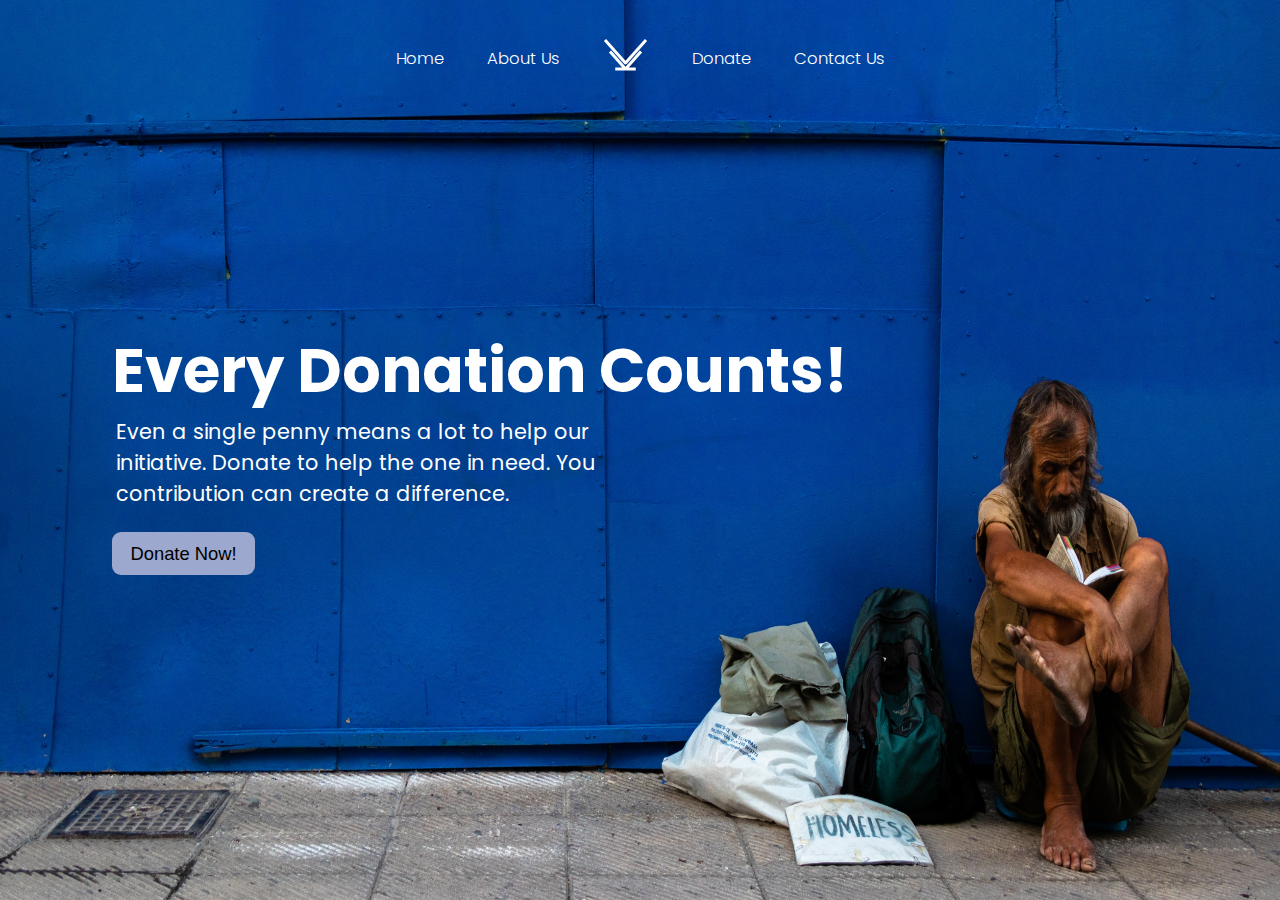
==== index.html @ f3e6befc "Add hero image" ====
<!DOCTYPE html>
<html lang="en">
  <head>
    <meta charset="UTF-8" />
    <meta http-equiv="X-UA-Compatible" content="IE=edge" />
    <meta name="viewport" content="width=device-width, initial-scale=1.0" />
    <link rel="preconnect" href="https://fonts.googleapis.com" />
    <link rel="preconnect" href="https://fonts.gstatic.com" crossorigin />
    <link
      href="https://fonts.googleapis.com/css2?family=Poppins&display=swap"
      rel="stylesheet"
    />
    <link rel="stylesheet" href="style.css" />
    <title>Karting Kredit</title>
  </head>
  <body>
    <header>
      <nav>
        <ul>
          <li><a href="#">Home</a></li>
          <li><a href="#">About Us</a></li>

          <li>
            <svg
              width="45"
              height="32"
              viewBox="0 0 45 32"
              fill="none"
              xmlns="http://www.w3.org/2000/svg"
            >
              <path
                d="M2 1L12.25 12.4414L22.5 23.8828L32.75 12.4414L43 1M7.01111 12.4414L22.5 30L37.9889 12.4414M12.25 30H32.75"
                stroke="white"
                stroke-width="3"
                stroke-linejoin="round"
              />
            </svg>
          </li>

          <li><a href="#">Donate</a></li>
          <li><a href="#">Contact Us</a></li>
        </ul>
      </nav>
    </header>
    <section class="hero">
      <img src="./assets/hero.jpg" alt="Hero Image" />
      <div class="hero-box">
        <div class="content">
          <div class="title">Every Donation Counts!</div>
          <div class="description">
            Even a single penny means a lot to help our initiative. Donate to
            help the one in need. You contribution can create a difference.
          </div>
          <button class="btn">Donate Now!</button>
        </div>
      </div>
    </section>
  </body>
</html>
---- style.css ----
*,
*::before,
*::after {
  margin: 0;
  padding: 0;
  box-sizing: border-box;
}

body {
  background-color: #c0c7dc;
  font-family: "Poppins", sans-serif;
}

/* NavBar styling */

header {
  width: 100%;
  height: 13vh;
  display: flex;
  justify-content: center;
  align-items: center;
}

header nav {
  width: 45%;
}

header nav ul {
  list-style: none;
  display: flex;
  justify-content: space-evenly;
  align-items: center;
}

header nav ul li a {
  text-decoration: none;
  color: #fff;
  font-weight: 300;
  font-size: 1.03rem;
}

/* Hero styling */

.hero img {
  background-size: contain;
  position: absolute;
  height: 100vh;
  width: 100%;
  left: 0px;
  top: 0px;
  z-index: -999;
}

.hero .hero-box {
  margin-left: 7em;
  color: #fff;
  display: flex;
  align-items: center;
  height: 100vh;
  position: absolute;
  top: 0;
}

.hero .hero-box .content .title {
  font-style: normal;
  font-weight: bold;
  font-size: 3.8rem;
}

.hero .hero-box .content .description {
  font-weight: normal;
  font-size: 1.3rem;
  padding-left: 0.17em;
  width: 45%;
}

.hero .hero-box .content .btn {
  background: #9ca8cd;
  border-radius: 9px;
  font-style: normal;
  font-weight: normal;
  font-size: 1.15rem;
  padding: 0.55em 1em;
  border-style: none;
  margin-top: 1.25em;
  cursor: pointer;
}
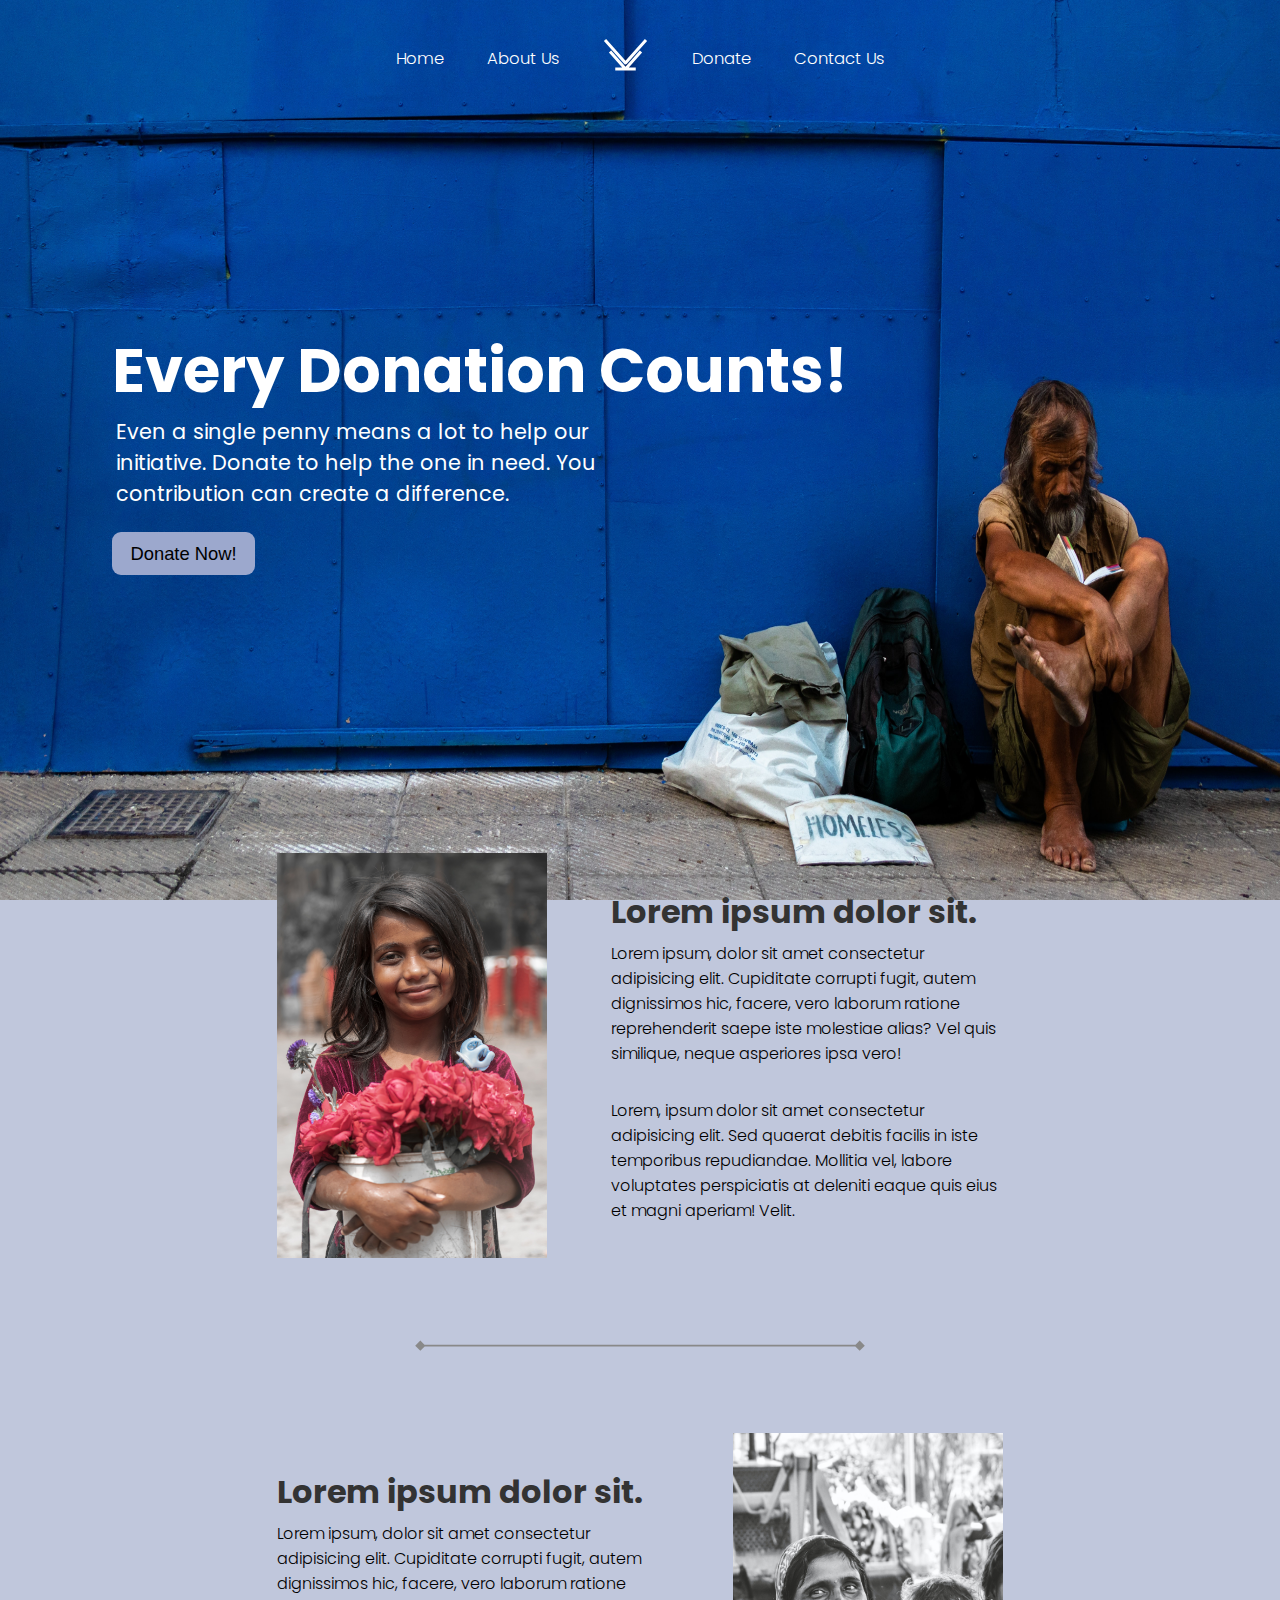
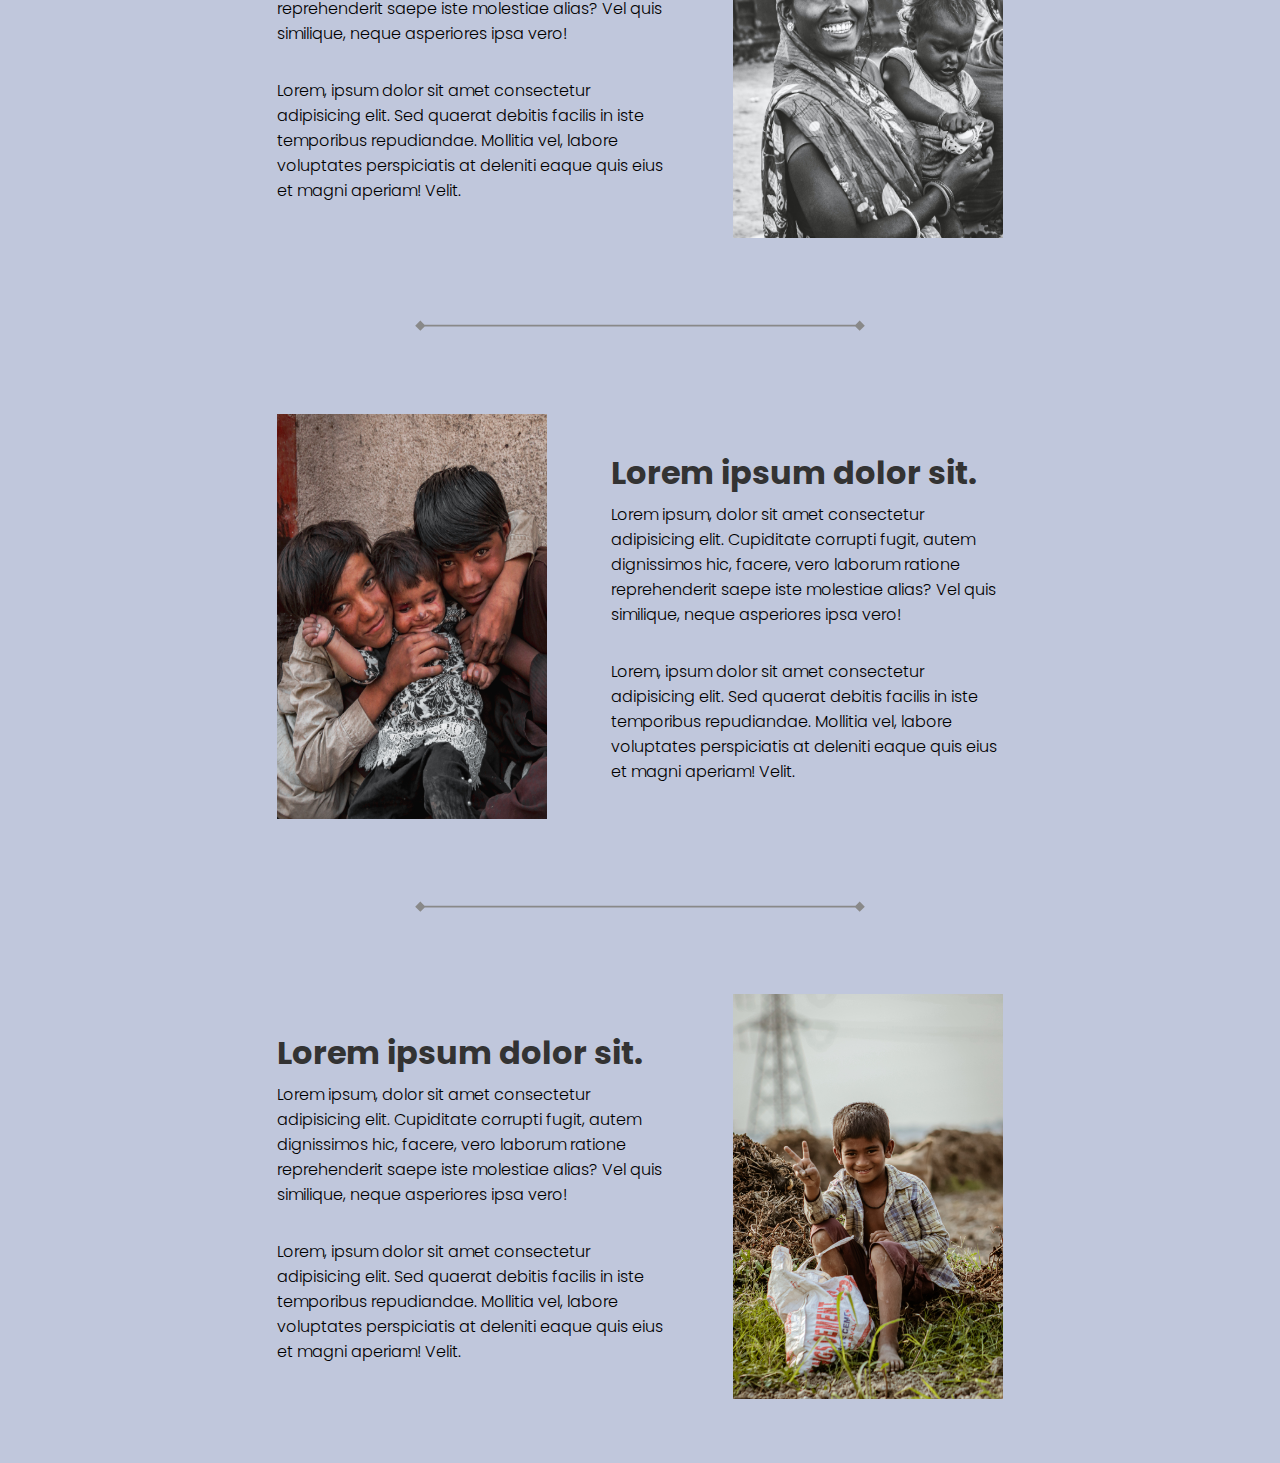
==== commit aea7b7fd: "Add main element && respective styling" ====
--- a/index.html
+++ b/index.html
@@ -55,5 +55,129 @@
         </div>
       </div>
     </section>
+    <section class="main-element">
+      <div class="section-one slide">
+        <div class="card">
+          <img src="./assets/img1.jpg" alt="Girl holding red basket" />
+          <div class="content">
+            <div class="title">Lorem ipsum dolor sit.</div>
+            <div class="description-one">
+              Lorem ipsum, dolor sit amet consectetur adipisicing elit.
+              Cupiditate corrupti fugit, autem dignissimos hic, facere, vero
+              laborum ratione reprehenderit saepe iste molestiae alias? Vel quis
+              similique, neque asperiores ipsa vero!
+            </div>
+            <div class="description-two">
+              Lorem, ipsum dolor sit amet consectetur adipisicing elit. Sed
+              quaerat debitis facilis in iste temporibus repudiandae. Mollitia
+              vel, labore voluptates perspiciatis at deleniti eaque quis eius et
+              magni aperiam! Velit.
+            </div>
+          </div>
+        </div>
+        <div class="divider">
+          <svg
+            width="760"
+            height="19"
+            viewBox="0 0 760 19"
+            fill="none"
+            xmlns="http://www.w3.org/2000/svg"
+          >
+            <path
+              d="M0.339746 9.5L9 18.1603L17.6603 9.5L9 0.839746L0.339746 9.5ZM759.66 9.5L751 0.839746L742.34 9.5L751 18.1603L759.66 9.5ZM9 11H751V8H9V11Z"
+              fill="#898989"
+            />
+          </svg>
+        </div>
+      </div>
+      <div class="section-two slide">
+        <div class="card">
+          <img src="./assets/img2.jpg" alt="Girl holding red basket" />
+          <div class="content">
+            <div class="title">Lorem ipsum dolor sit.</div>
+            <div class="description-one">
+              Lorem ipsum, dolor sit amet consectetur adipisicing elit.
+              Cupiditate corrupti fugit, autem dignissimos hic, facere, vero
+              laborum ratione reprehenderit saepe iste molestiae alias? Vel quis
+              similique, neque asperiores ipsa vero!
+            </div>
+            <div class="description-two">
+              Lorem, ipsum dolor sit amet consectetur adipisicing elit. Sed
+              quaerat debitis facilis in iste temporibus repudiandae. Mollitia
+              vel, labore voluptates perspiciatis at deleniti eaque quis eius et
+              magni aperiam! Velit.
+            </div>
+          </div>
+        </div>
+        <div class="divider">
+          <svg
+            width="760"
+            height="19"
+            viewBox="0 0 760 19"
+            fill="none"
+            xmlns="http://www.w3.org/2000/svg"
+          >
+            <path
+              d="M0.339746 9.5L9 18.1603L17.6603 9.5L9 0.839746L0.339746 9.5ZM759.66 9.5L751 0.839746L742.34 9.5L751 18.1603L759.66 9.5ZM9 11H751V8H9V11Z"
+              fill="#898989"
+            />
+          </svg>
+        </div>
+      </div>
+      <div class="section-three slide">
+        <div class="card">
+          <img src="./assets/img3.jpg" alt="Girl holding red basket" />
+          <div class="content">
+            <div class="title">Lorem ipsum dolor sit.</div>
+            <div class="description-one">
+              Lorem ipsum, dolor sit amet consectetur adipisicing elit.
+              Cupiditate corrupti fugit, autem dignissimos hic, facere, vero
+              laborum ratione reprehenderit saepe iste molestiae alias? Vel quis
+              similique, neque asperiores ipsa vero!
+            </div>
+            <div class="description-two">
+              Lorem, ipsum dolor sit amet consectetur adipisicing elit. Sed
+              quaerat debitis facilis in iste temporibus repudiandae. Mollitia
+              vel, labore voluptates perspiciatis at deleniti eaque quis eius et
+              magni aperiam! Velit.
+            </div>
+          </div>
+        </div>
+        <div class="divider">
+          <svg
+            width="760"
+            height="19"
+            viewBox="0 0 760 19"
+            fill="none"
+            xmlns="http://www.w3.org/2000/svg"
+          >
+            <path
+              d="M0.339746 9.5L9 18.1603L17.6603 9.5L9 0.839746L0.339746 9.5ZM759.66 9.5L751 0.839746L742.34 9.5L751 18.1603L759.66 9.5ZM9 11H751V8H9V11Z"
+              fill="#898989"
+            />
+          </svg>
+        </div>
+      </div>
+      <div class="section-four slide">
+        <div class="card">
+          <img src="./assets/img4.jpg" alt="Girl holding red basket" />
+          <div class="content">
+            <div class="title">Lorem ipsum dolor sit.</div>
+            <div class="description-one">
+              Lorem ipsum, dolor sit amet consectetur adipisicing elit.
+              Cupiditate corrupti fugit, autem dignissimos hic, facere, vero
+              laborum ratione reprehenderit saepe iste molestiae alias? Vel quis
+              similique, neque asperiores ipsa vero!
+            </div>
+            <div class="description-two">
+              Lorem, ipsum dolor sit amet consectetur adipisicing elit. Sed
+              quaerat debitis facilis in iste temporibus repudiandae. Mollitia
+              vel, labore voluptates perspiciatis at deleniti eaque quis eius et
+              magni aperiam! Velit.
+            </div>
+          </div>
+        </div>
+      </div>
+    </section>
   </body>
 </html>
--- a/style.css
+++ b/style.css
@@ -37,6 +37,10 @@
   color: #fff;
   font-weight: 300;
   font-size: 1.03rem;
+}
+
+header nav ul li a:active {
+  font-weight: 600;
 }
 
 /* Hero styling */
@@ -85,3 +89,66 @@
   margin-top: 1.25em;
   cursor: pointer;
 }
+
+/* Main element styling */
+
+.main-element {
+  margin: 46em 4em 4em 4em;
+}
+
+.main-element .card {
+  display: flex;
+  justify-content: space-around;
+  align-items: center;
+  width: 63%;
+  margin: 0 auto;
+}
+
+.main-element .card img {
+  width: 270px;
+  height: 405px;
+}
+
+.main-element .card .content {
+  margin-left: 4em;
+}
+
+.main-element .card .content .title {
+  font-style: normal;
+  font-weight: bold;
+  font-size: 2rem;
+  color: #333;
+}
+
+.main-element .card .content .description-one,
+.main-element .card .content .description-two {
+  font-style: normal;
+  font-weight: 300;
+  font-size: 1rem;
+  margin-top: 0.3rem;
+}
+
+.main-element .card .content .description-two {
+  margin-top: 2em;
+}
+
+.main-element .divider {
+  width: fit-content;
+  margin: 4.7em auto;
+}
+
+.main-element .divider svg {
+  width: 450px;
+  height: 11.25px;
+}
+
+.main-element .section-two .card .content,
+.main-element .section-four .card .content {
+  order: 1;
+  margin: 0 4em 0 0;
+}
+
+.main-element .section-two .card img,
+.main-element .section-four .card img {
+  order: 2;
+}
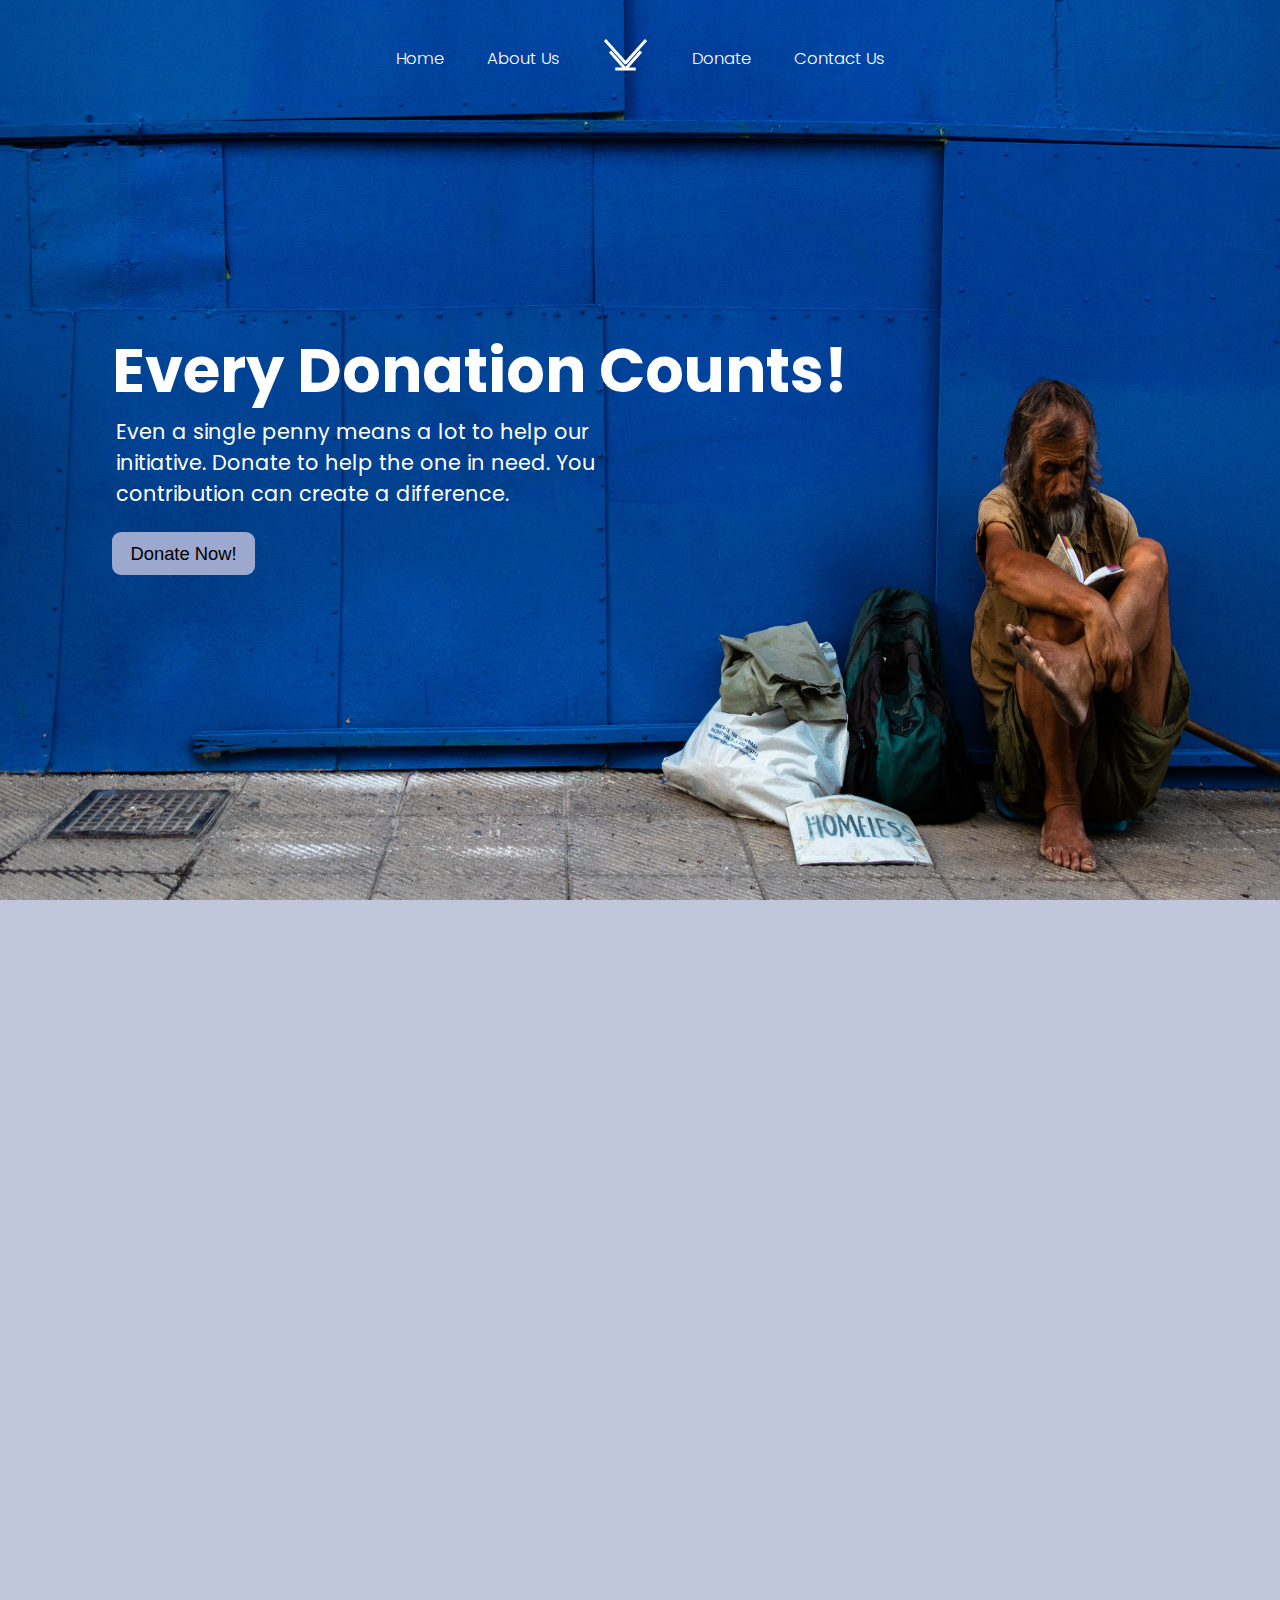
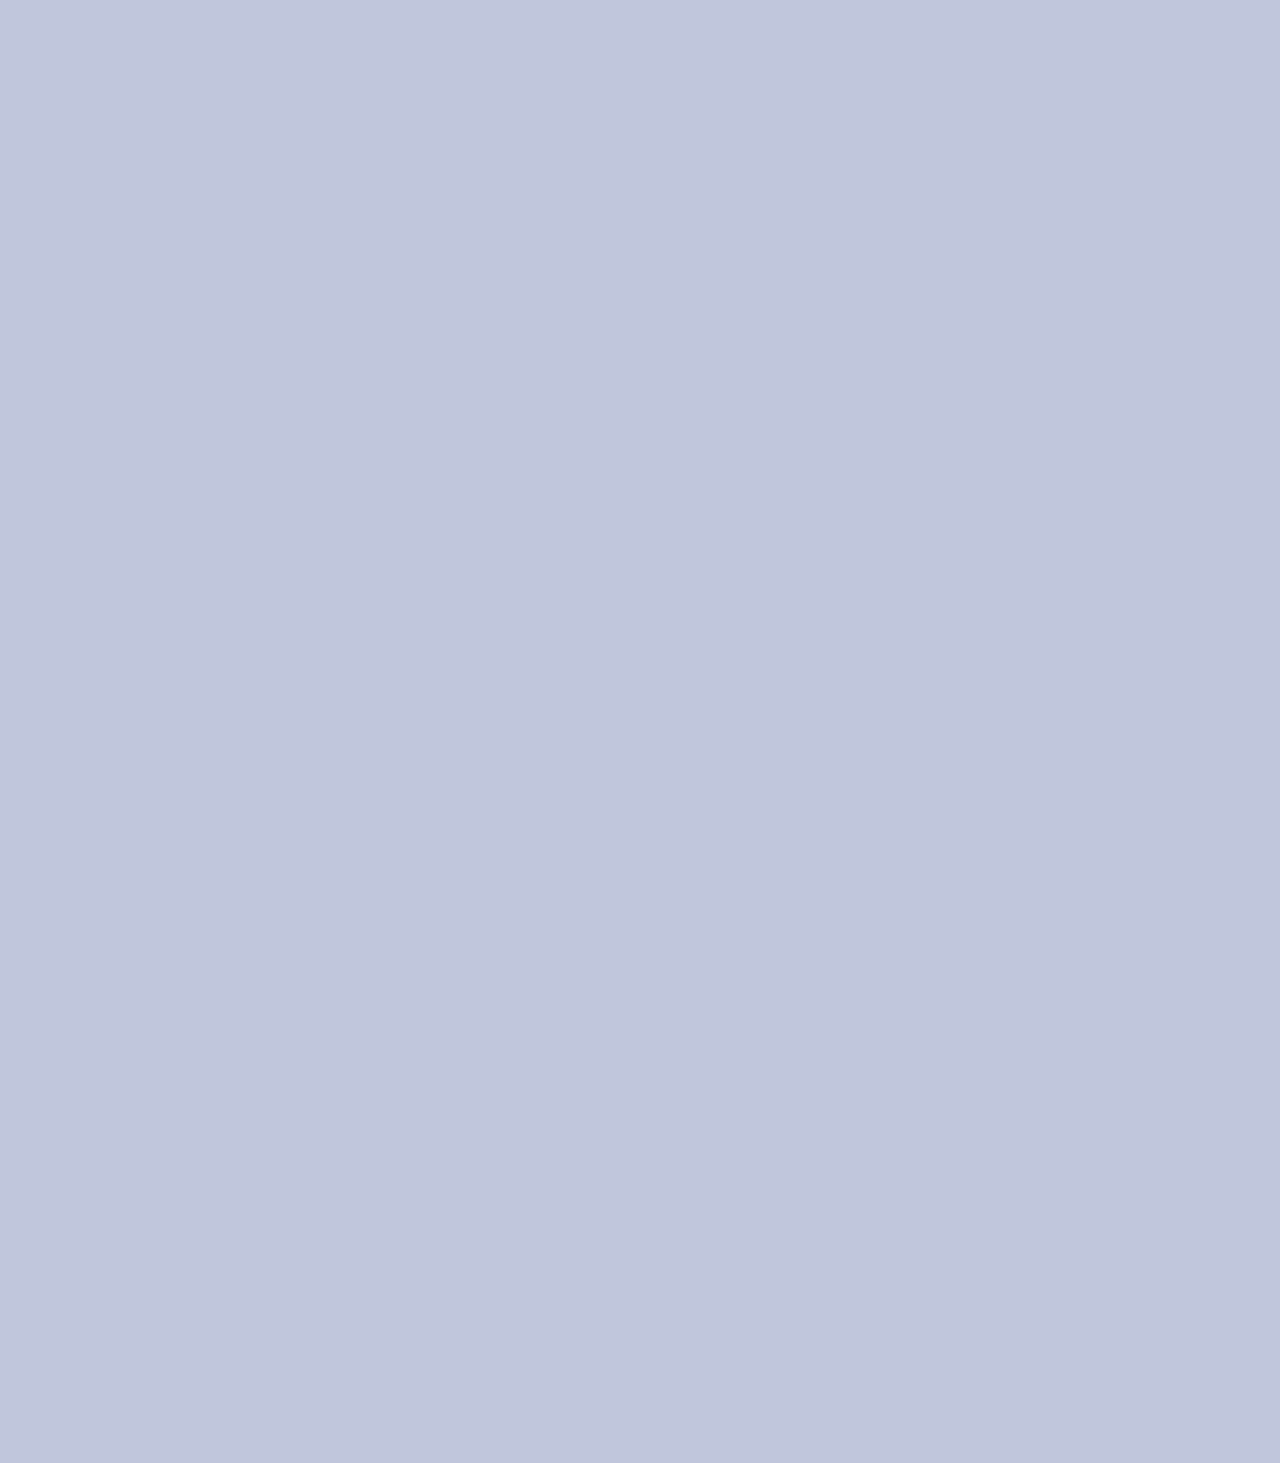
==== commit d262344e: "Add hero animation" ====
--- a/index.html
+++ b/index.html
@@ -17,10 +17,10 @@
     <header>
       <nav>
         <ul>
-          <li><a href="#">Home</a></li>
-          <li><a href="#">About Us</a></li>
+          <li class="left"><a href="#">Home</a></li>
+          <li class="left"><a href="#">About Us</a></li>
 
-          <li>
+          <li class="center">
             <svg
               width="45"
               height="32"
@@ -37,8 +37,8 @@
             </svg>
           </li>
 
-          <li><a href="#">Donate</a></li>
-          <li><a href="#">Contact Us</a></li>
+          <li class="right"><a href="#">Donate</a></li>
+          <li class="right"><a href="#">Contact Us</a></li>
         </ul>
       </nav>
     </header>
@@ -179,5 +179,8 @@
         </div>
       </div>
     </section>
+
+    <script src="https://s3-us-west-2.amazonaws.com/s.cdpn.io/16327/gsap-latest-beta.min.js"></script>
+    <script src="app.js"></script>
   </body>
 </html>
--- a/style.css
+++ b/style.css
@@ -109,6 +109,34 @@
   height: 405px;
 }
 
+/* Slide-in animation styling */
+
+.main-element .card img,
+.main-element .card .content {
+  opacity: 0;
+  transition: all 900ms ease-in-out;
+}
+
+.main-element .section-one .card img,
+.main-element .section-two .card .content,
+.main-element .section-three .card img,
+.main-element .section-four .card .content {
+  transform: translateX(-100%);
+}
+
+.main-element .section-one .card .content,
+.main-element .section-two .card img,
+.main-element .section-three .card .content,
+.main-element .section-four .card img {
+  transform: translateX(100%);
+}
+
+.main-element .show .card img,
+.main-element .show .card .content {
+  transform: translateX(0);
+  opacity: 1;
+}
+
 .main-element .card .content {
   margin-left: 4em;
 }
@@ -140,6 +168,12 @@
 .main-element .divider svg {
   width: 450px;
   height: 11.25px;
+  opacity: 0;
+  transition: opacity 500ms ease-in-out;
+}
+
+.main-element .show-div svg {
+  opacity: 1;
 }
 
 .main-element .section-two .card .content,
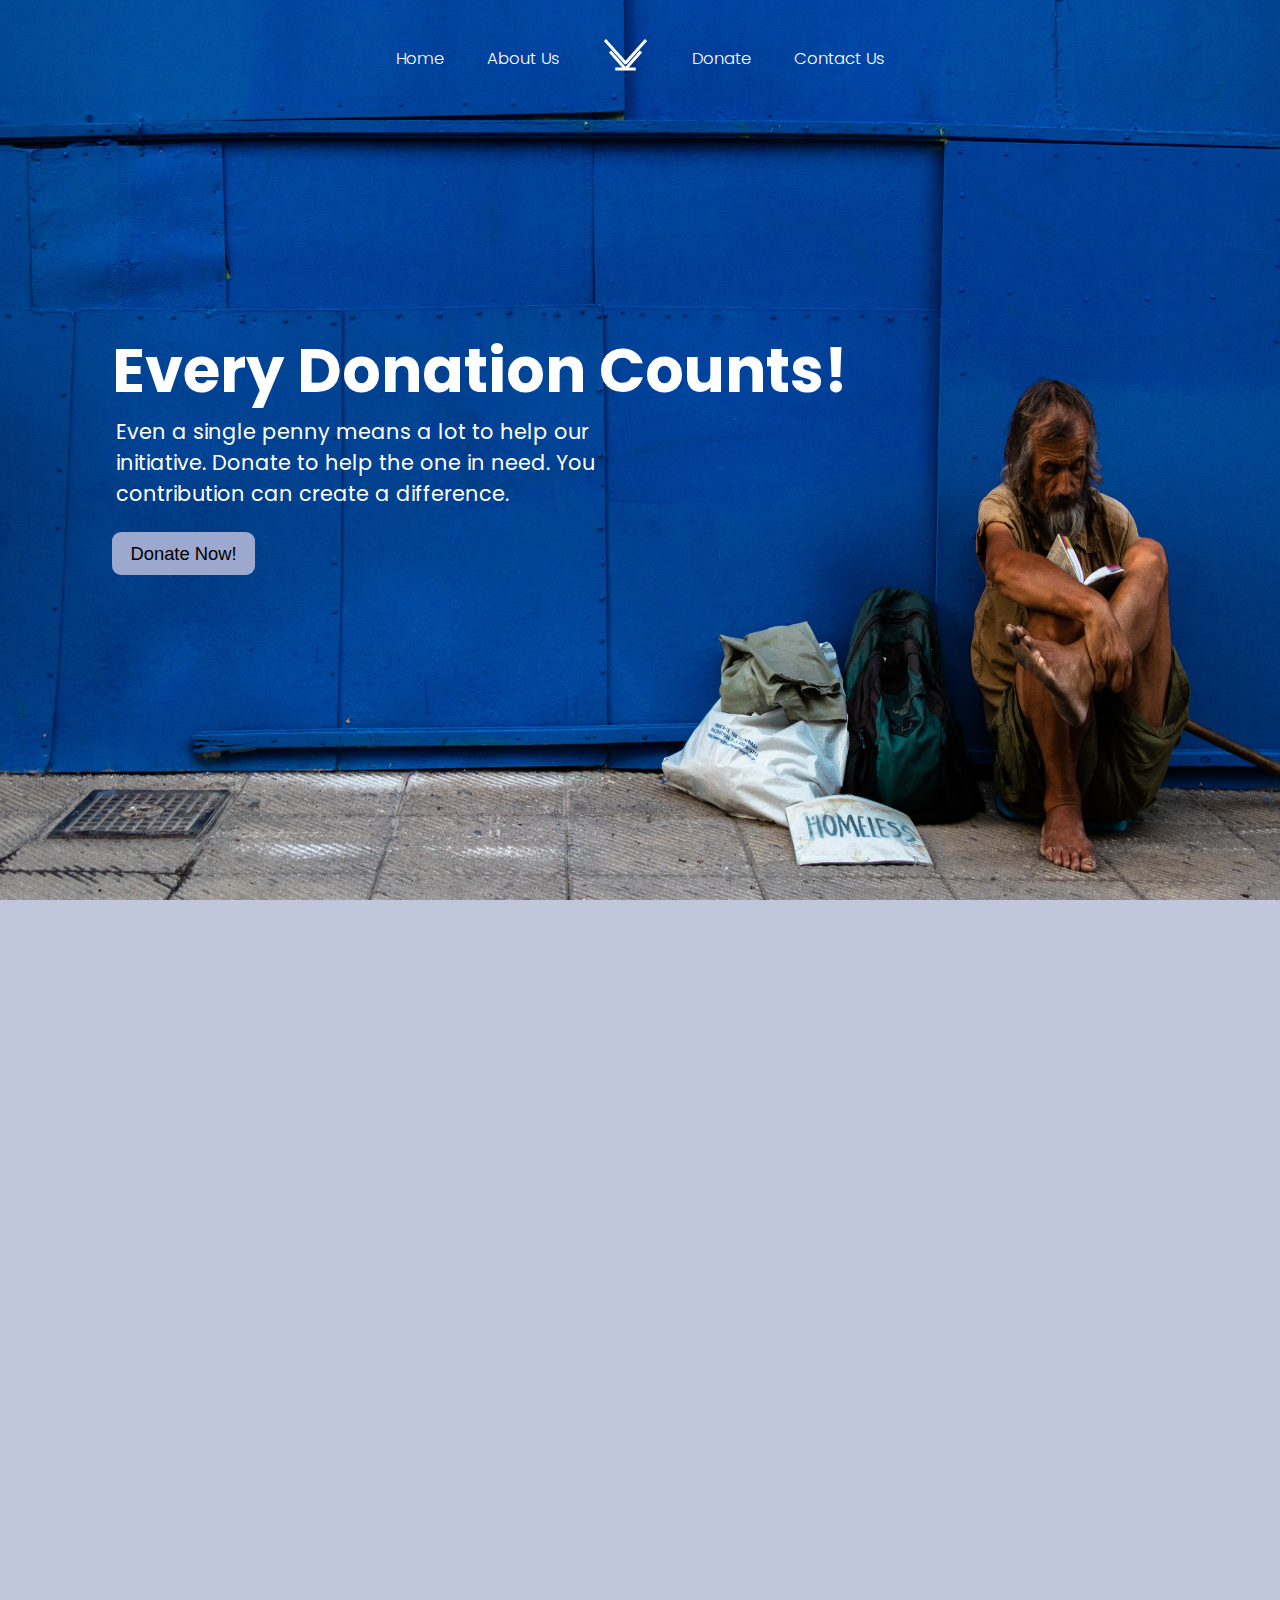
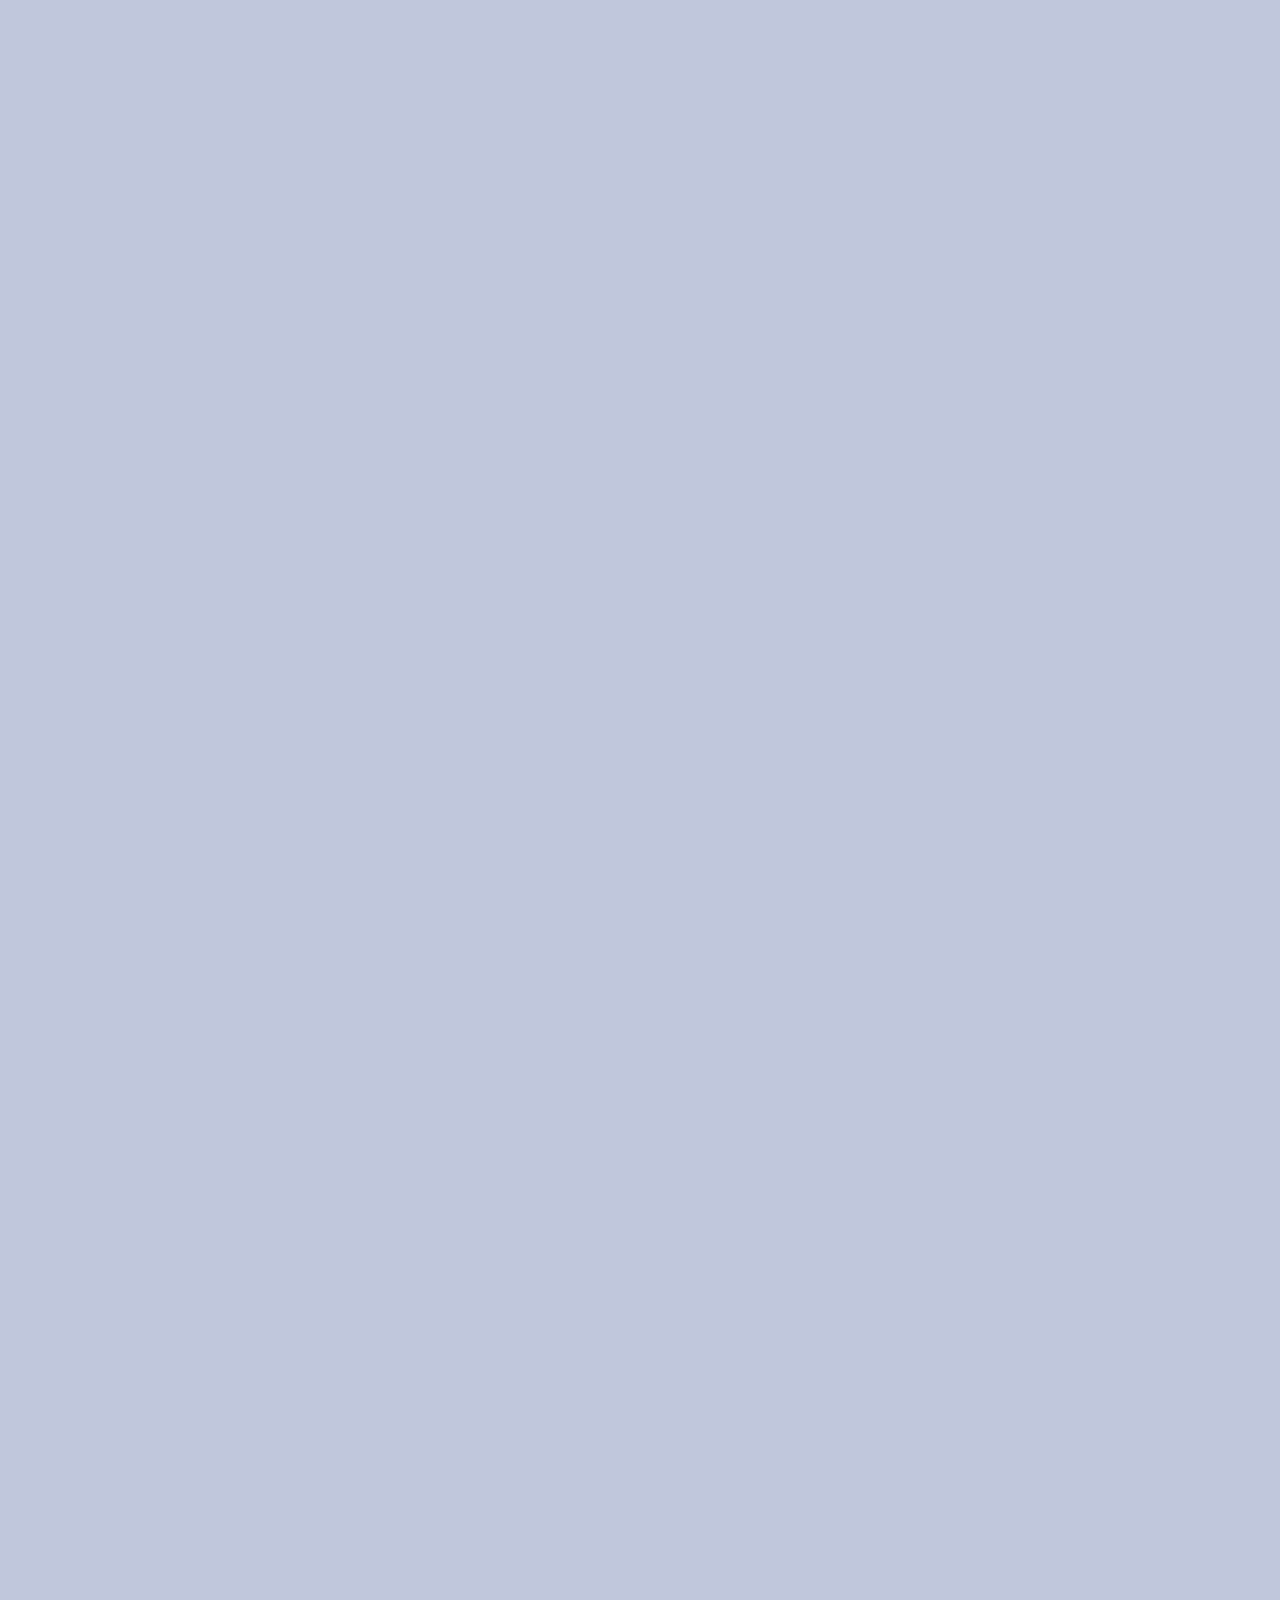
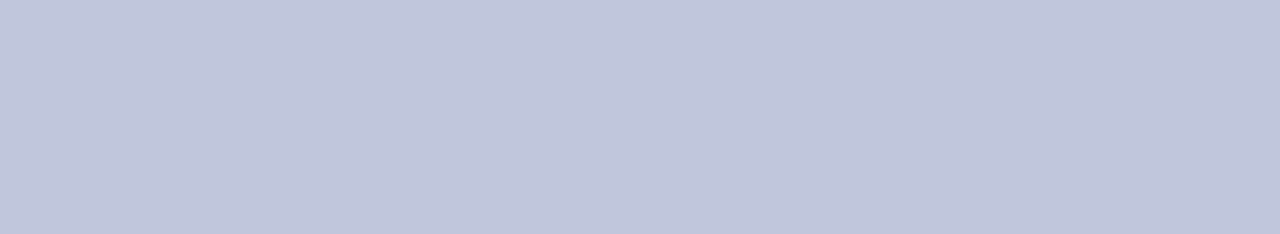
==== commit 3579d6d1: "Add text box && fade-up animation" ====
--- a/index.html
+++ b/index.html
@@ -179,6 +179,20 @@
         </div>
       </div>
     </section>
+    <section class="feedback">
+      <div class="content">
+        <div class="text">Feedback</div>
+        <div class="textbox">
+          <textarea
+            name="feedback"
+            id="feedback"
+            cols="30"
+            rows="10"
+            placeholder="Enter Your Text..."
+          ></textarea>
+        </div>
+      </div>
+    </section>
 
     <script src="https://s3-us-west-2.amazonaws.com/s.cdpn.io/16327/gsap-latest-beta.min.js"></script>
     <script src="app.js"></script>
--- a/style.css
+++ b/style.css
@@ -93,7 +93,7 @@
 /* Main element styling */
 
 .main-element {
-  margin: 46em 4em 4em 4em;
+  margin: 46em 4em 5em 4em;
 }
 
 .main-element .card {
@@ -109,7 +109,7 @@
   height: 405px;
 }
 
-/* Slide-in animation styling */
+/* Slide-in animation styling START */
 
 .main-element .card img,
 .main-element .card .content {
@@ -121,14 +121,14 @@
 .main-element .section-two .card .content,
 .main-element .section-three .card img,
 .main-element .section-four .card .content {
-  transform: translateX(-100%);
+  transform: translateX(-50%);
 }
 
 .main-element .section-one .card .content,
 .main-element .section-two .card img,
 .main-element .section-three .card .content,
 .main-element .section-four .card img {
-  transform: translateX(100%);
+  transform: translateX(50%);
 }
 
 .main-element .show .card img,
@@ -136,6 +136,8 @@
   transform: translateX(0);
   opacity: 1;
 }
+
+/* Slide-in animation styling END */
 
 .main-element .card .content {
   margin-left: 4em;
@@ -186,3 +188,40 @@
 .main-element .section-four .card img {
   order: 2;
 }
+
+/* Textbox area styling */
+
+.feedback {
+  text-align: center;
+  margin-bottom: 2em;
+}
+
+.feedback .content {
+  opacity: 0;
+  transform: translateY(20%);
+  transition: all 650ms ease-in-out;
+}
+
+.feedback .content .text {
+  font-style: normal;
+  font-weight: bold;
+  font-size: 2rem;
+  color: #333;
+}
+
+.feedback .content .textbox textarea {
+  height: 190px;
+  width: 56%;
+  border-style: none;
+  background: rgba(48, 98, 181, 0.3);
+  box-shadow: 0 15px 25px rgba(48, 98, 181, 0.7);
+  padding: 2em;
+  border-radius: 30px;
+  margin: 1.3em 0 2.5em;
+  outline: rgba(48, 98, 181, 0.5);
+}
+
+.appear .content {
+  opacity: 1;
+  transform: translateY(0);
+}
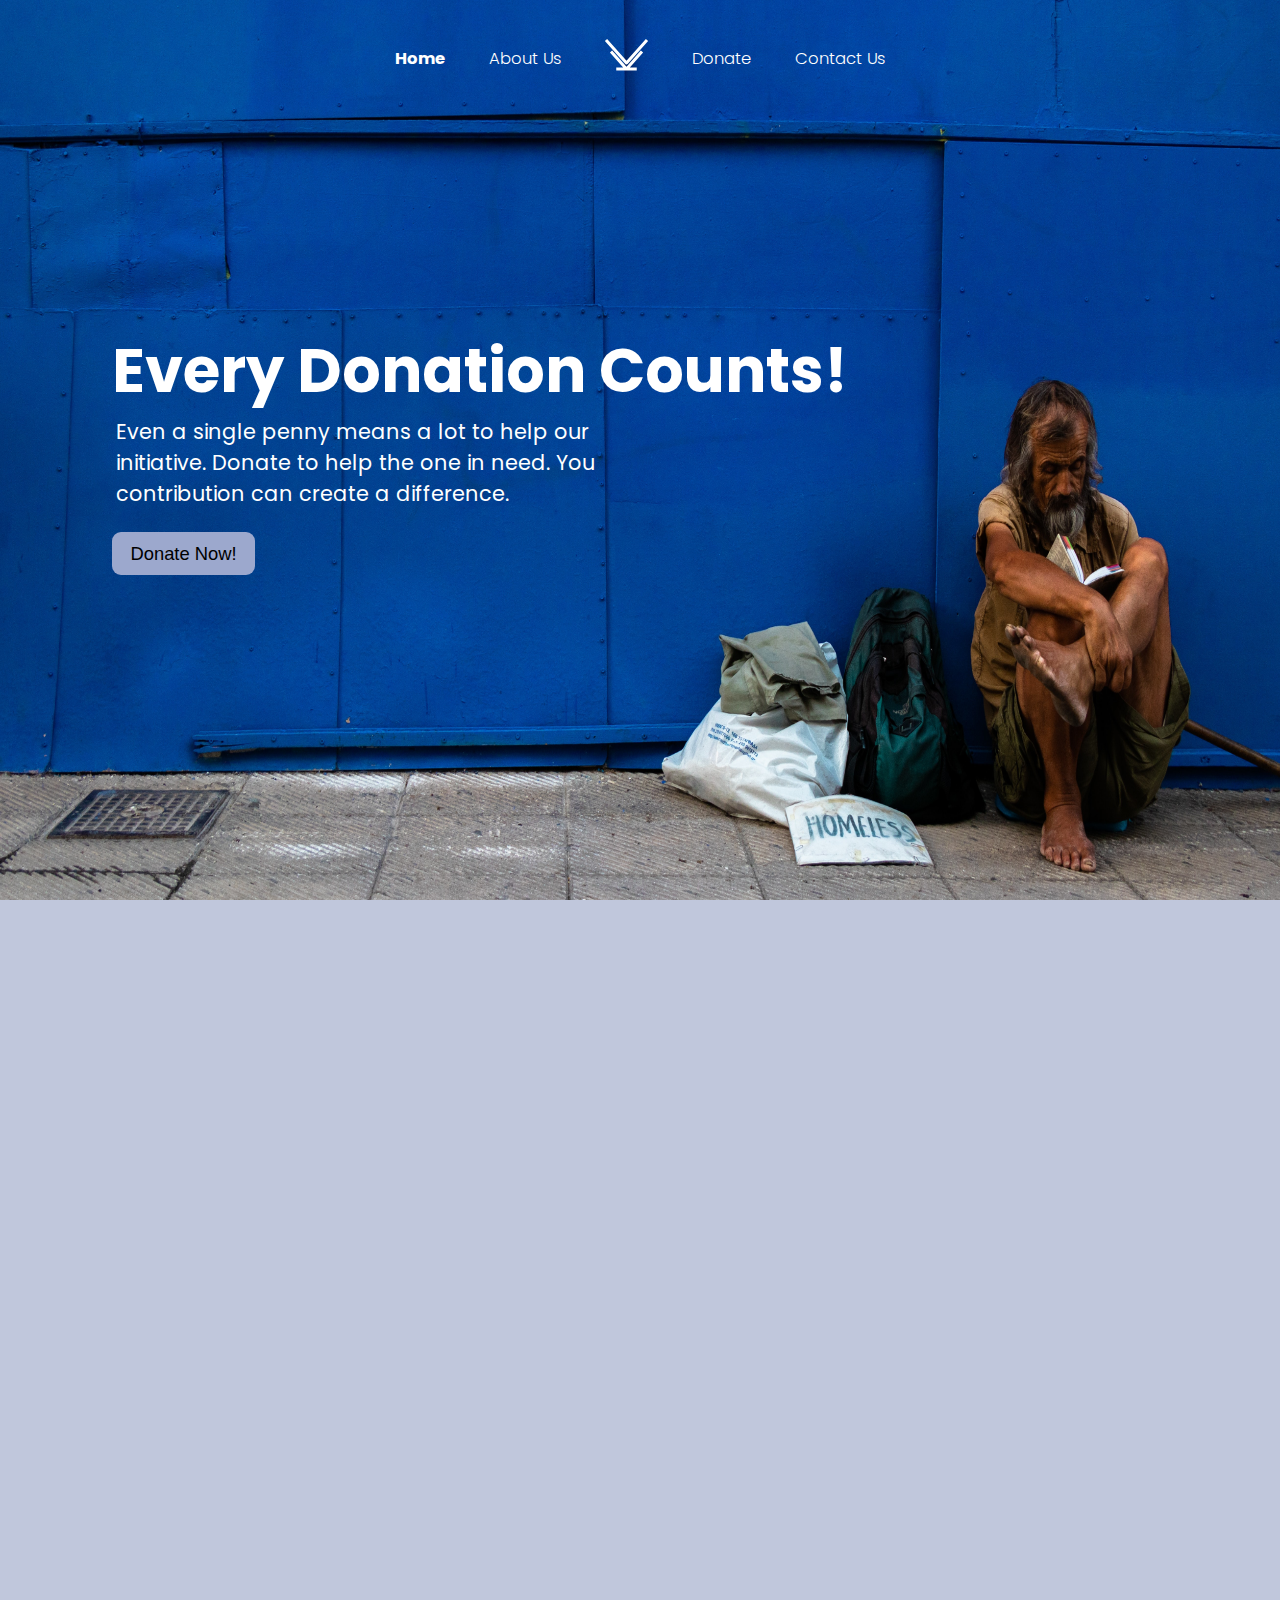
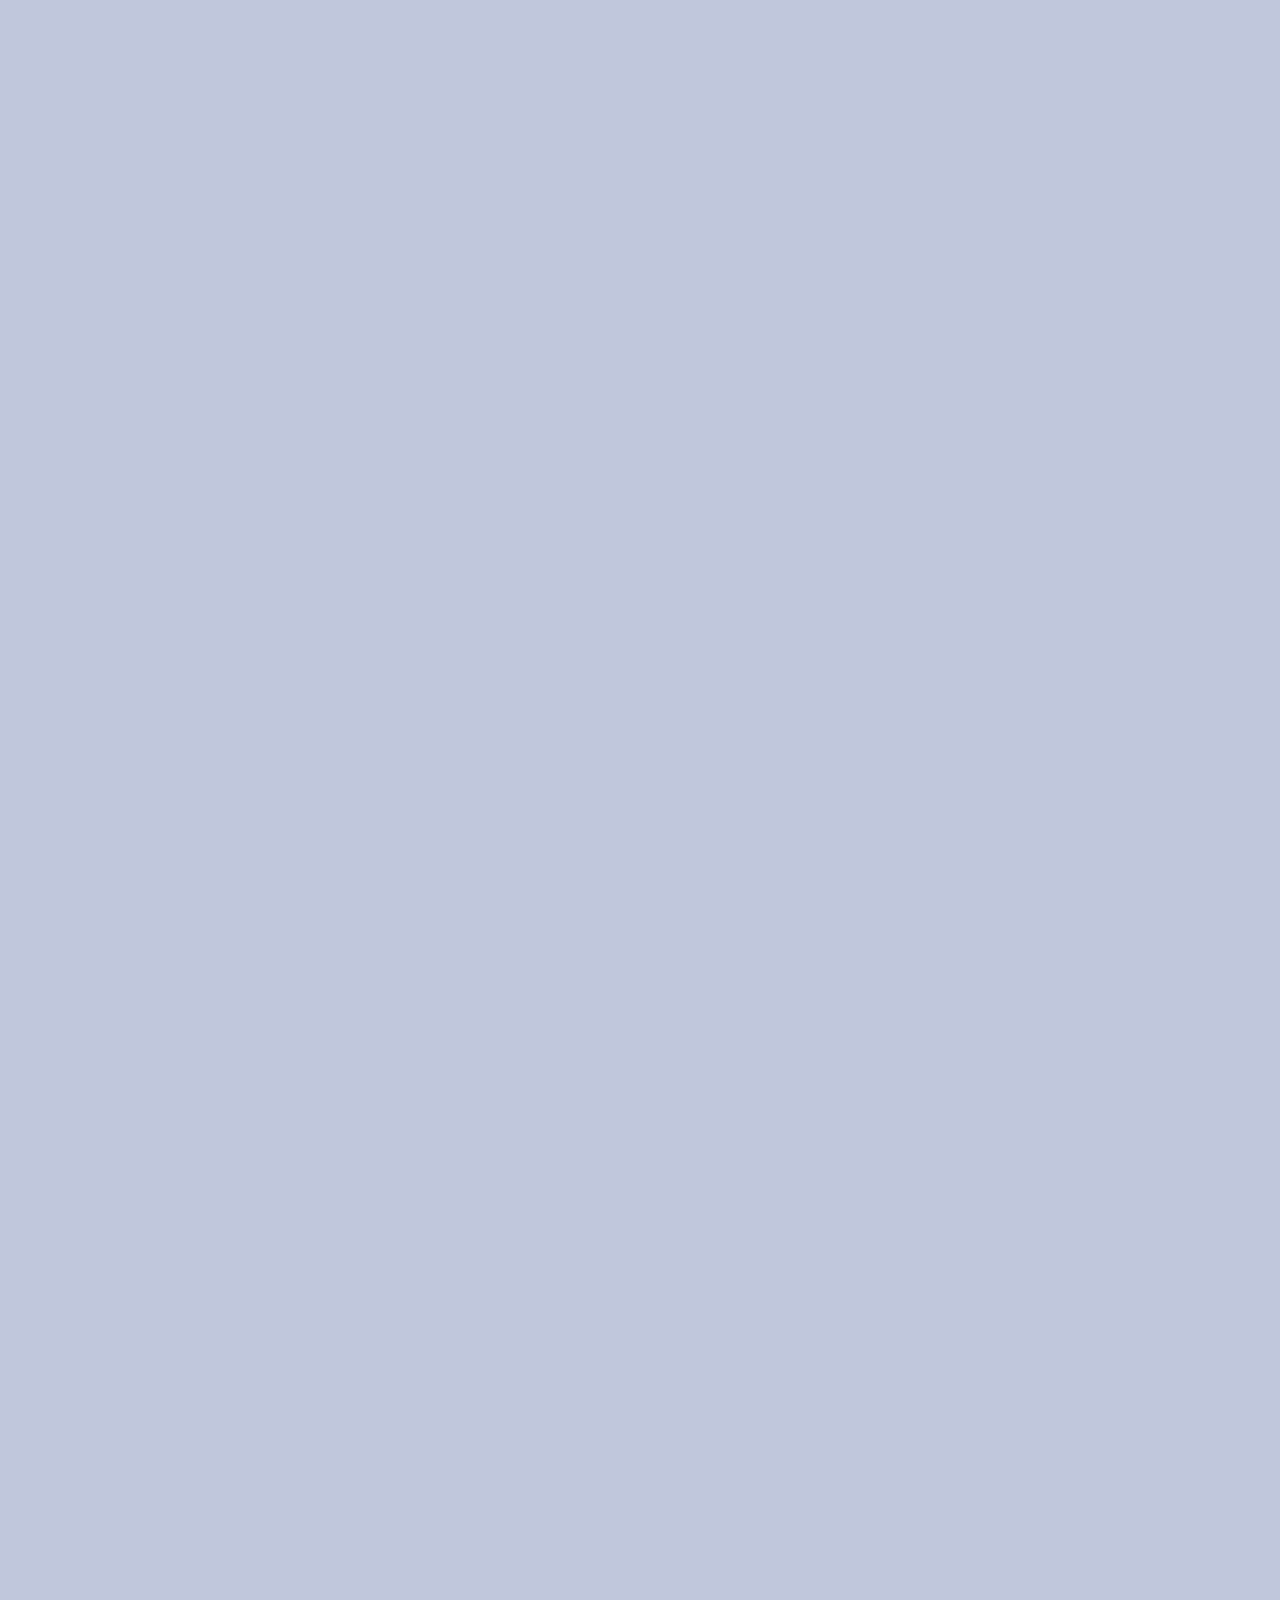
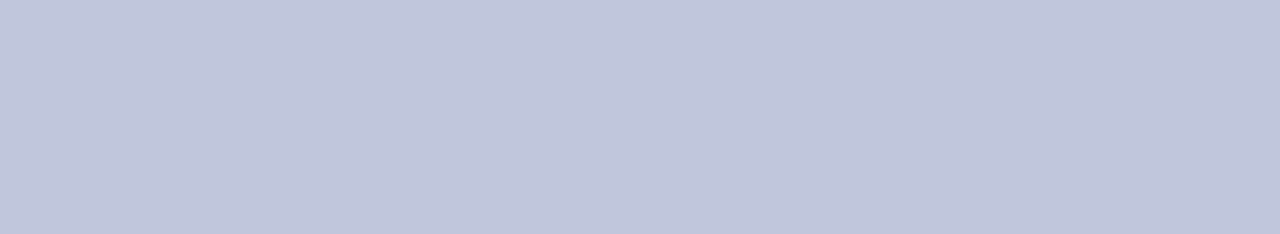
==== commit d2c111be: "Update textbox rootMargin && btn opc animation && fweight of nav first child(Home)" ====
--- a/index.html
+++ b/index.html
@@ -17,7 +17,7 @@
     <header>
       <nav>
         <ul>
-          <li class="left"><a href="#">Home</a></li>
+          <li class="left home"><a href="#">Home</a></li>
           <li class="left"><a href="#">About Us</a></li>
 
           <li class="center">
--- a/style.css
+++ b/style.css
@@ -39,8 +39,8 @@
   font-size: 1.03rem;
 }
 
-header nav ul li a:active {
-  font-weight: 600;
+header nav ul li:first-child a {
+  font-weight: bold;
 }
 
 /* Hero styling */
